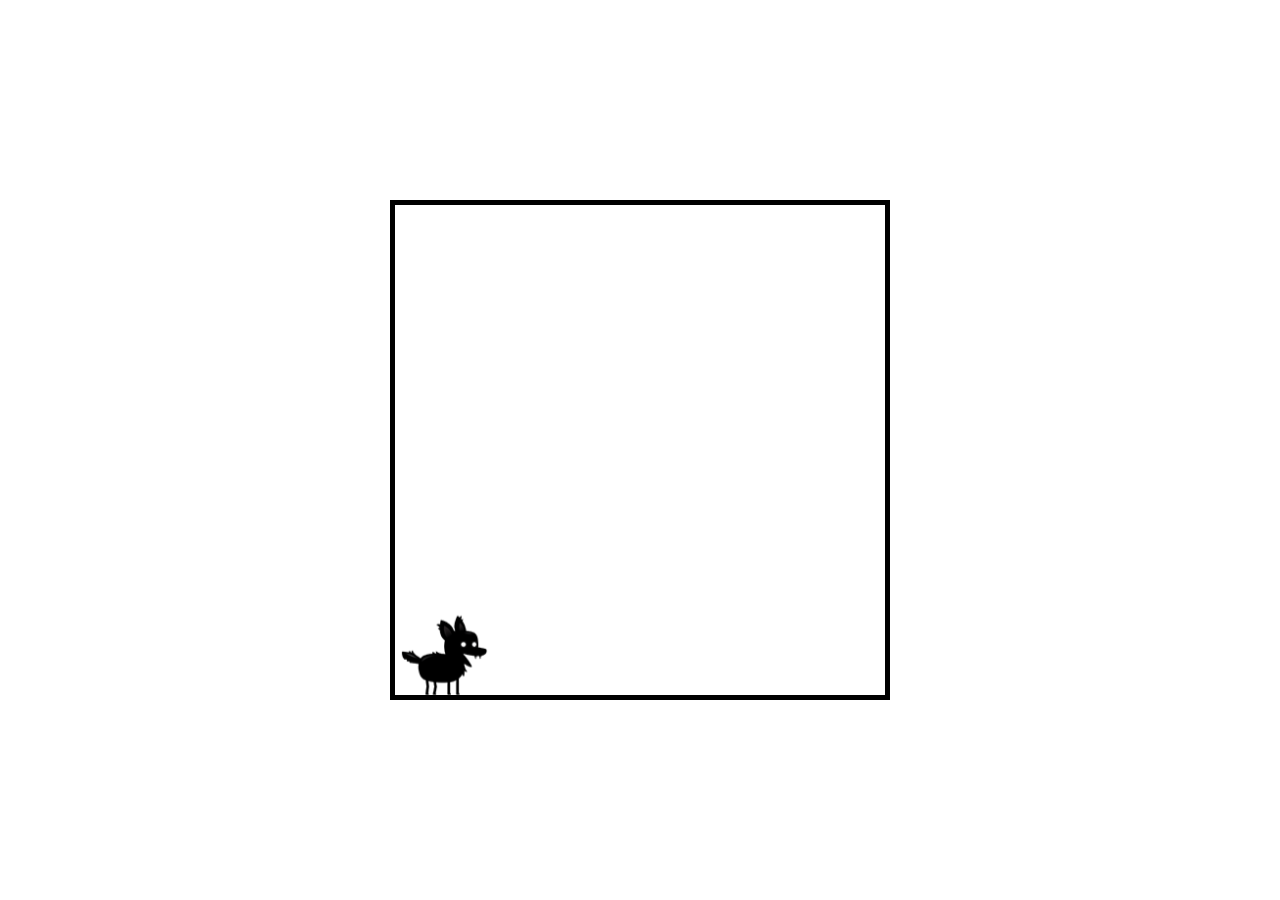
==== Main-game/index.html @ 8e6d7f46 "a" ====
<!DOCTYPE html>
<html lang="en">
  <head>
    <meta charset="UTF-8" />
    <meta http-equiv="X-UA-Compatible" content="IE=edge" />
    <meta name="viewport" content="width=device-width, initial-scale=1.0" />
    <title>WolfAdventure</title>
    <link rel="stylesheet" href="./stype.css" />
  </head>
  <body>
    <canvas id="canvas1"></canvas>
    <img src="./assets/player.png" id="player" />
    <script src="./script.js" type="module"></script>
  </body>
</html>
---- Main-game/stype.css ----
*{
    margin: 0;
    padding: 0;
    box-sizing: border-box;
}
#canvas1 {
    height: 500px;
    width: 500px;
    border: solid 5px black;
    position: absolute;
    top: 50%;
    left: 50%;
    transform:  translate(-50%,-50%);
    max-width: 100%;
}
#player{
    display: none;
}
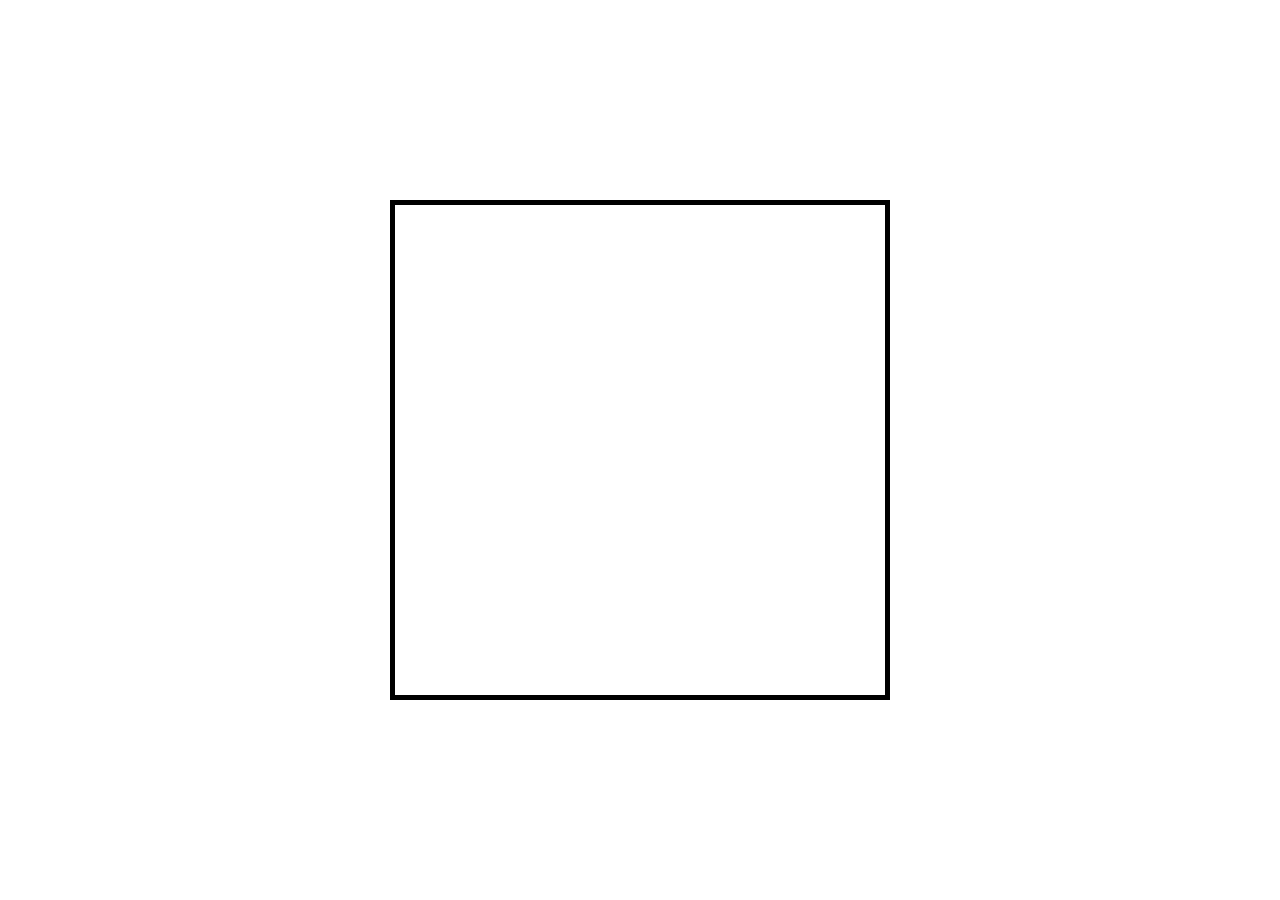
==== commit e8c491d4: "a" ====
--- a/Main-game/index.html
+++ b/Main-game/index.html
@@ -10,6 +10,11 @@
   <body>
     <canvas id="canvas1"></canvas>
     <img src="./assets/player.png" id="player" />
+    <img src="./assets/layer-1.png" id="layer-1" />
+    <img src="./assets/layer-2.png" id="layer-2" />
+    <img src="./assets/layer-5.png" id="layer-3" />
+    <img src="./assets/layer-3.png" id="layer-4" />
+    <img src="./assets/layer-4.png" id="layer-5" />
     <script src="./script.js" type="module"></script>
   </body>
 </html>
--- a/Main-game/stype.css
+++ b/Main-game/stype.css
@@ -15,4 +15,7 @@
 }
 #player{
     display: none;
+}
+#layer-1,#layer-2,#layer-3,#layer-4,#layer-5{
+    display :none;
 }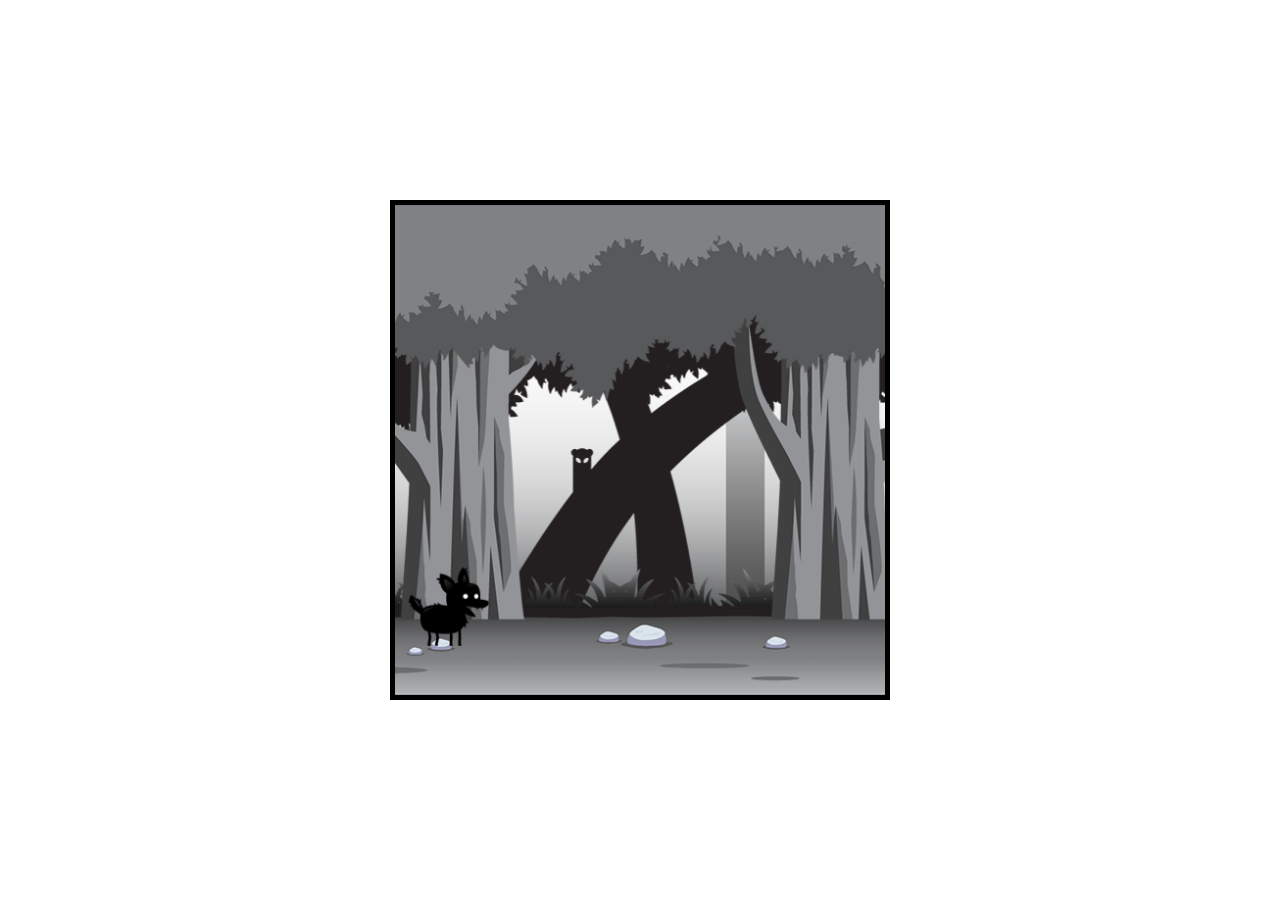
==== commit dd1dee64: "a" ====
--- a/Main-game/index.html
+++ b/Main-game/index.html
@@ -10,11 +10,11 @@
   <body>
     <canvas id="canvas1"></canvas>
     <img src="./assets/player.png" id="player" />
-    <img src="./assets/layer-1.png" id="layer-1" />
-    <img src="./assets/layer-2.png" id="layer-2" />
-    <img src="./assets/layer-5.png" id="layer-3" />
-    <img src="./assets/layer-3.png" id="layer-4" />
-    <img src="./assets/layer-4.png" id="layer-5" />
+    <img src="./assets/layer-1.png" id="layer1" />
+    <img src="./assets/layer-2.png" id="layer2" />
+    <img src="./assets/layer-5.png" id="layer3" />
+    <img src="./assets/layer-3.png" id="layer4" />
+    <img src="./assets/layer-4.png" id="layer5" />
     <script src="./script.js" type="module"></script>
   </body>
 </html>
--- a/Main-game/stype.css
+++ b/Main-game/stype.css
@@ -16,6 +16,6 @@
 #player{
     display: none;
 }
-#layer-1,#layer-2,#layer-3,#layer-4,#layer-5{
+#layer1,#layer2,#layer3,#layer4,#layer5{
     display :none;
 }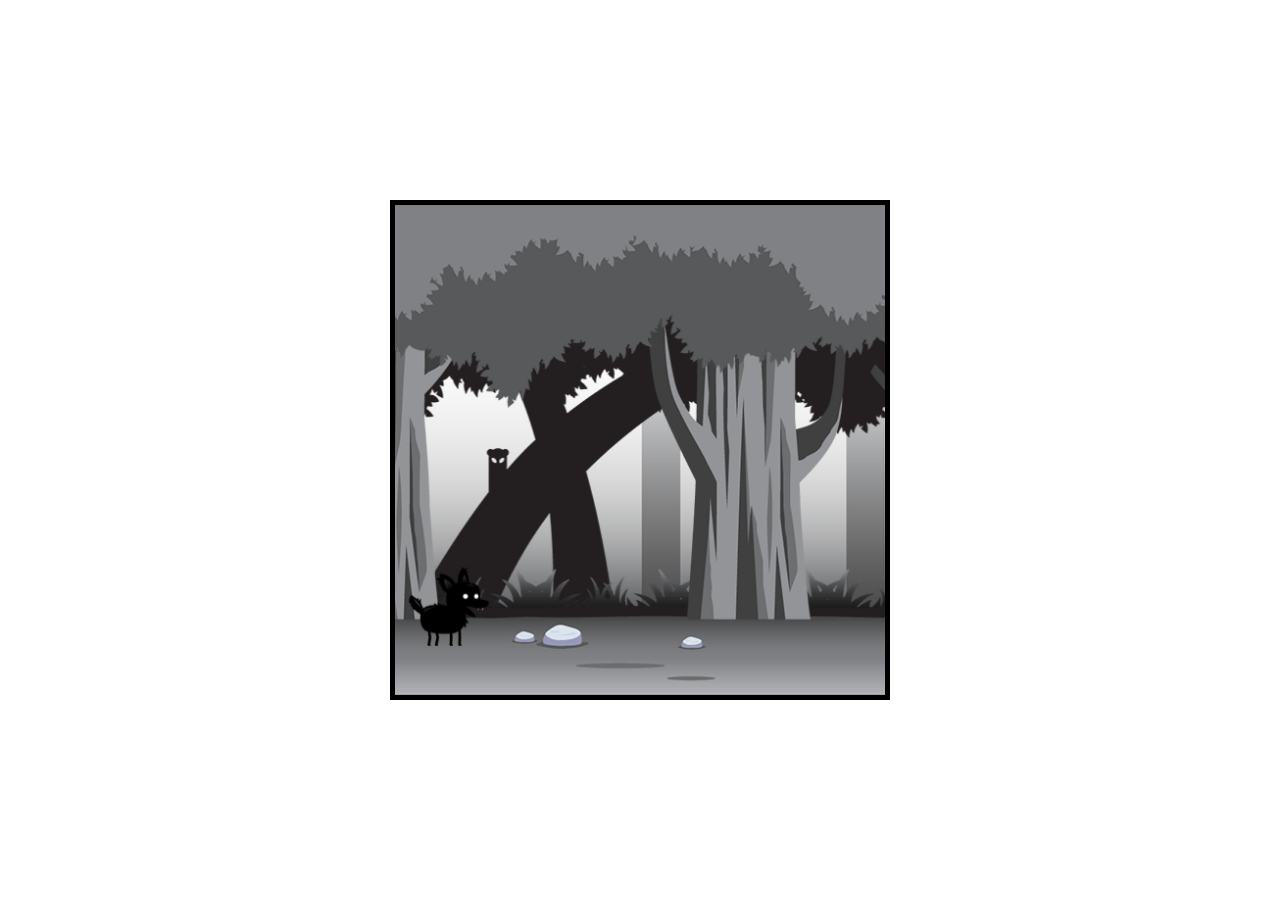
==== commit 01fa6841: "a" ====
--- a/Main-game/index.html
+++ b/Main-game/index.html
@@ -15,6 +15,9 @@
     <img src="./assets/layer-5.png" id="layer3" />
     <img src="./assets/layer-3.png" id="layer4" />
     <img src="./assets/layer-4.png" id="layer5" />
+    <img src="./assets/enemy_fly.png" id="enemy_fly" />
+    <img src="./assets/enemy_plant.png" id="enemy_plant" />
+    <img src="./assets/enemy_spider_big.png" id="enemy_spider_big" />
     <script src="./script.js" type="module"></script>
   </body>
 </html>
--- a/Main-game/stype.css
+++ b/Main-game/stype.css
@@ -16,6 +16,6 @@
 #player{
     display: none;
 }
-#layer1,#layer2,#layer3,#layer4,#layer5{
+#layer1,#layer2,#layer3,#layer4,#layer5,#enemy_fly,#enemy_plant,#enemy_spider_big{
     display :none;
 }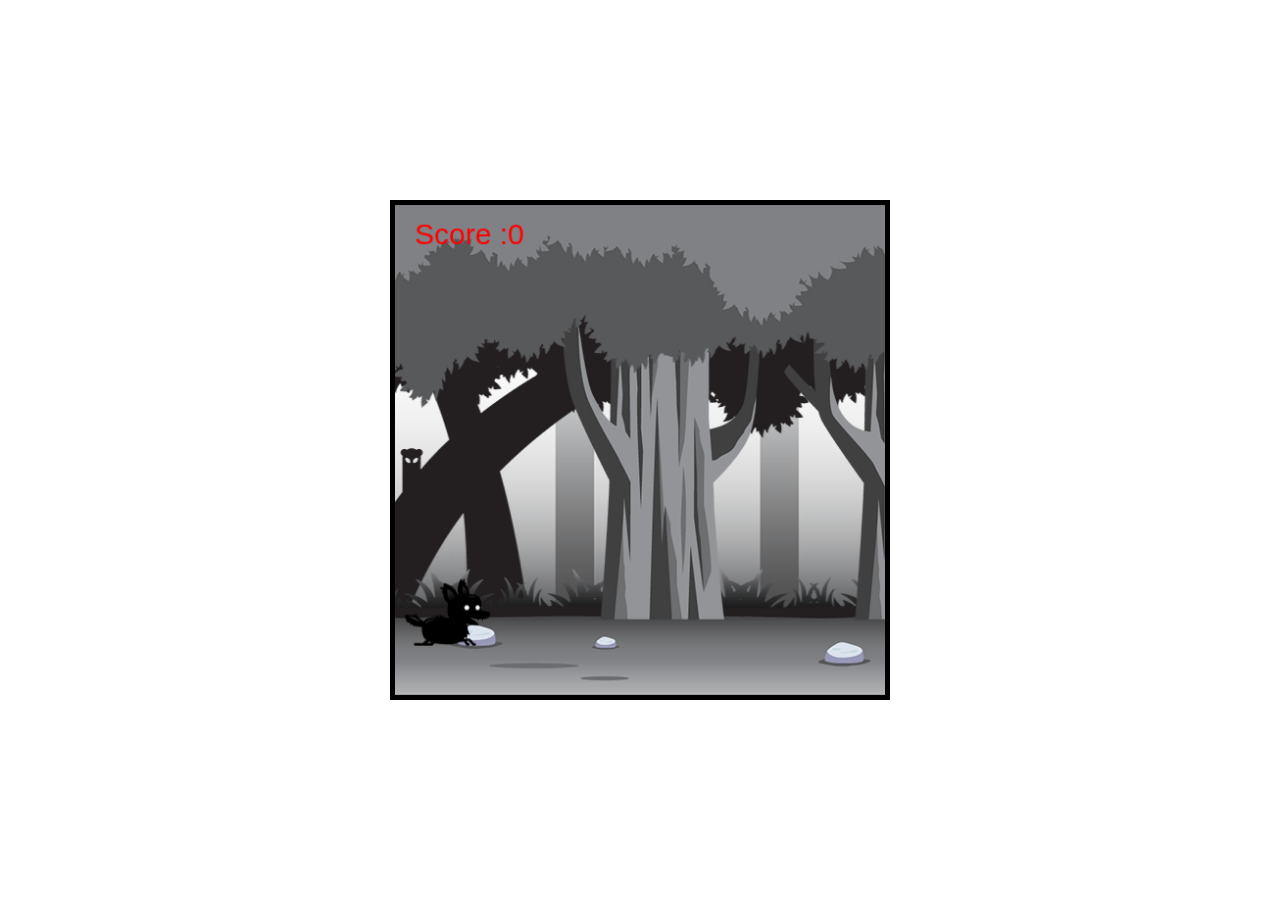
==== commit d763df76: "a" ====
--- a/Main-game/index.html
+++ b/Main-game/index.html
@@ -18,6 +18,7 @@
     <img src="./assets/enemy_fly.png" id="enemy_fly" />
     <img src="./assets/enemy_plant.png" id="enemy_plant" />
     <img src="./assets/enemy_spider_big.png" id="enemy_spider_big" />
+    <img src="./assets/fire.png" id="fire" />
     <script src="./script.js" type="module"></script>
   </body>
 </html>
--- a/Main-game/stype.css
+++ b/Main-game/stype.css
@@ -16,6 +16,6 @@
 #player{
     display: none;
 }
-#layer1,#layer2,#layer3,#layer4,#layer5,#enemy_fly,#enemy_plant,#enemy_spider_big{
+#layer1,#layer2,#layer3,#layer4,#layer5,#enemy_fly,#enemy_plant,#enemy_spider_big,#fire{
     display :none;
 }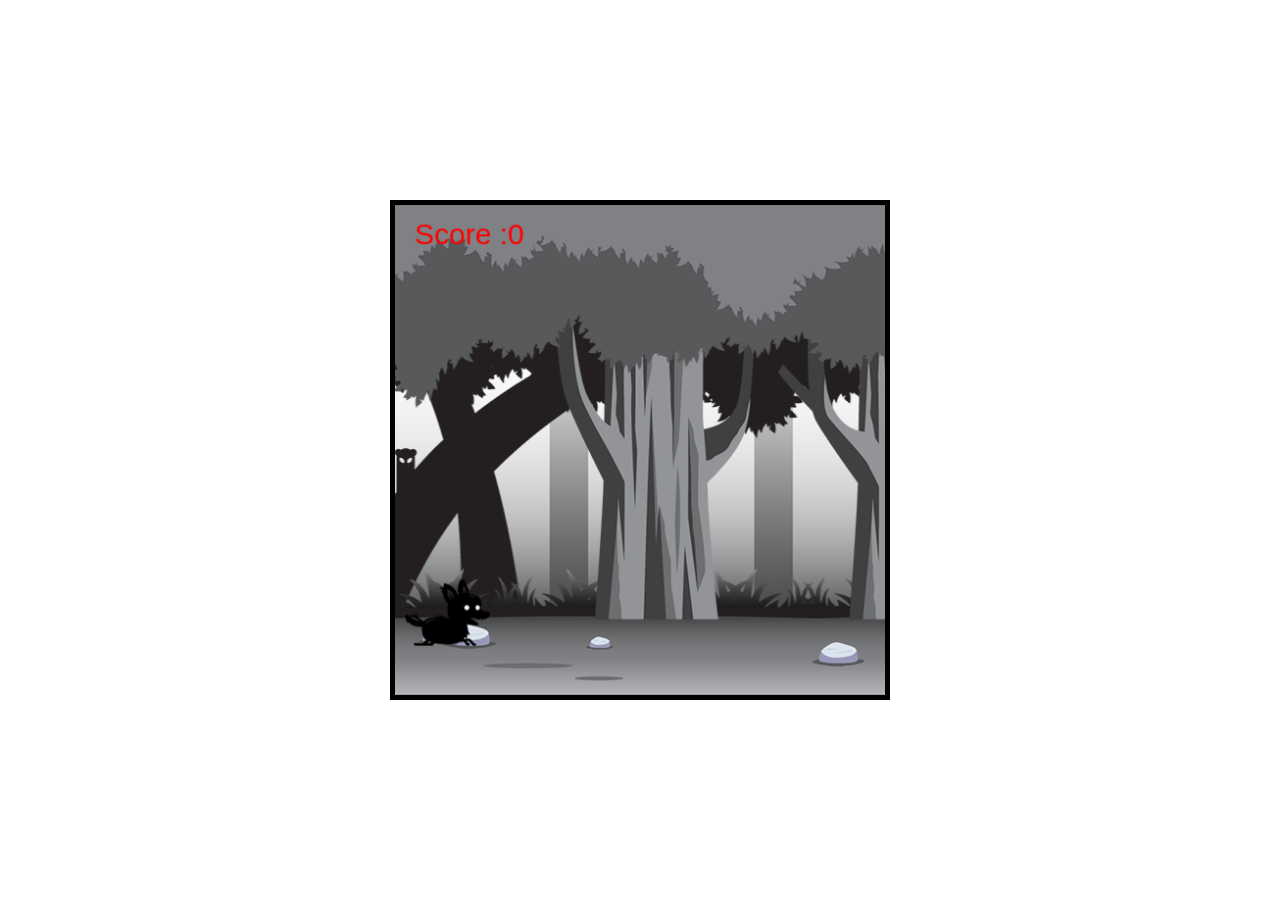
==== commit eb4d04e1: "a" ====
--- a/Main-game/index.html
+++ b/Main-game/index.html
@@ -19,6 +19,7 @@
     <img src="./assets/enemy_plant.png" id="enemy_plant" />
     <img src="./assets/enemy_spider_big.png" id="enemy_spider_big" />
     <img src="./assets/fire.png" id="fire" />
+    <img src="./assets/boom.png" id="boom" />
     <script src="./script.js" type="module"></script>
   </body>
 </html>
--- a/Main-game/stype.css
+++ b/Main-game/stype.css
@@ -16,6 +16,6 @@
 #player{
     display: none;
 }
-#layer1,#layer2,#layer3,#layer4,#layer5,#enemy_fly,#enemy_plant,#enemy_spider_big,#fire{
+#layer1,#layer2,#layer3,#layer4,#layer5,#enemy_fly,#enemy_plant,#enemy_spider_big,#fire,#boom{
     display :none;
 }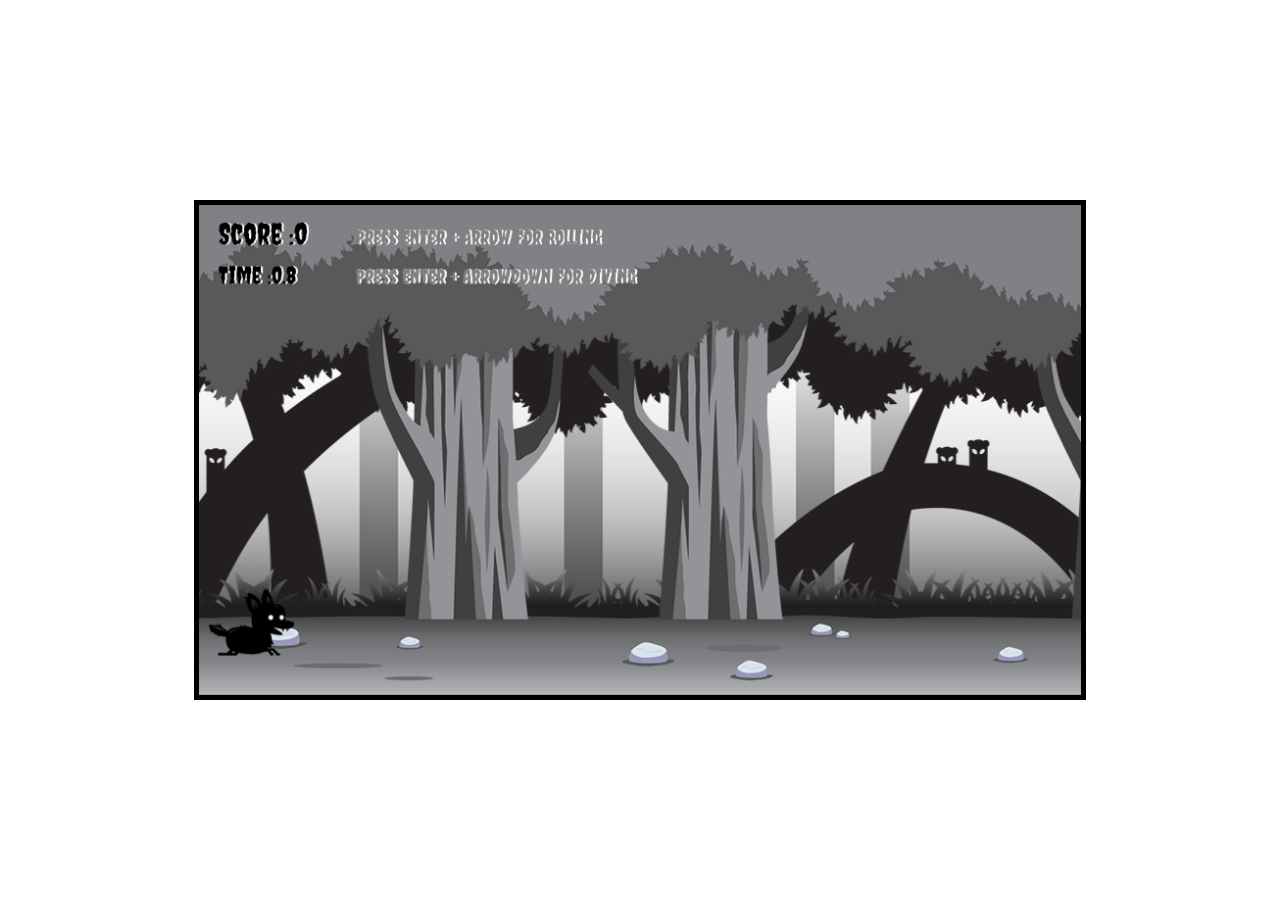
==== commit d781b466: "a" ====
--- a/Main-game/index.html
+++ b/Main-game/index.html
@@ -5,6 +5,12 @@
     <meta http-equiv="X-UA-Compatible" content="IE=edge" />
     <meta name="viewport" content="width=device-width, initial-scale=1.0" />
     <title>WolfAdventure</title>
+    <link rel="preconnect" href="https://fonts.googleapis.com" />
+    <link rel="preconnect" href="https://fonts.gstatic.com" crossorigin />
+    <link
+      href="https://fonts.googleapis.com/css2?family=Creepster&display=swap"
+      rel="stylesheet"
+    />
     <link rel="stylesheet" href="./stype.css" />
   </head>
   <body>
--- a/Main-game/stype.css
+++ b/Main-game/stype.css
@@ -5,13 +5,14 @@
 }
 #canvas1 {
     height: 500px;
-    width: 500px;
+    max-width: 100%;
     border: solid 5px black;
     position: absolute;
     top: 50%;
     left: 50%;
     transform:  translate(-50%,-50%);
     max-width: 100%;
+    font-family: 'Creepster', cursive;
 }
 #player{
     display: none;
